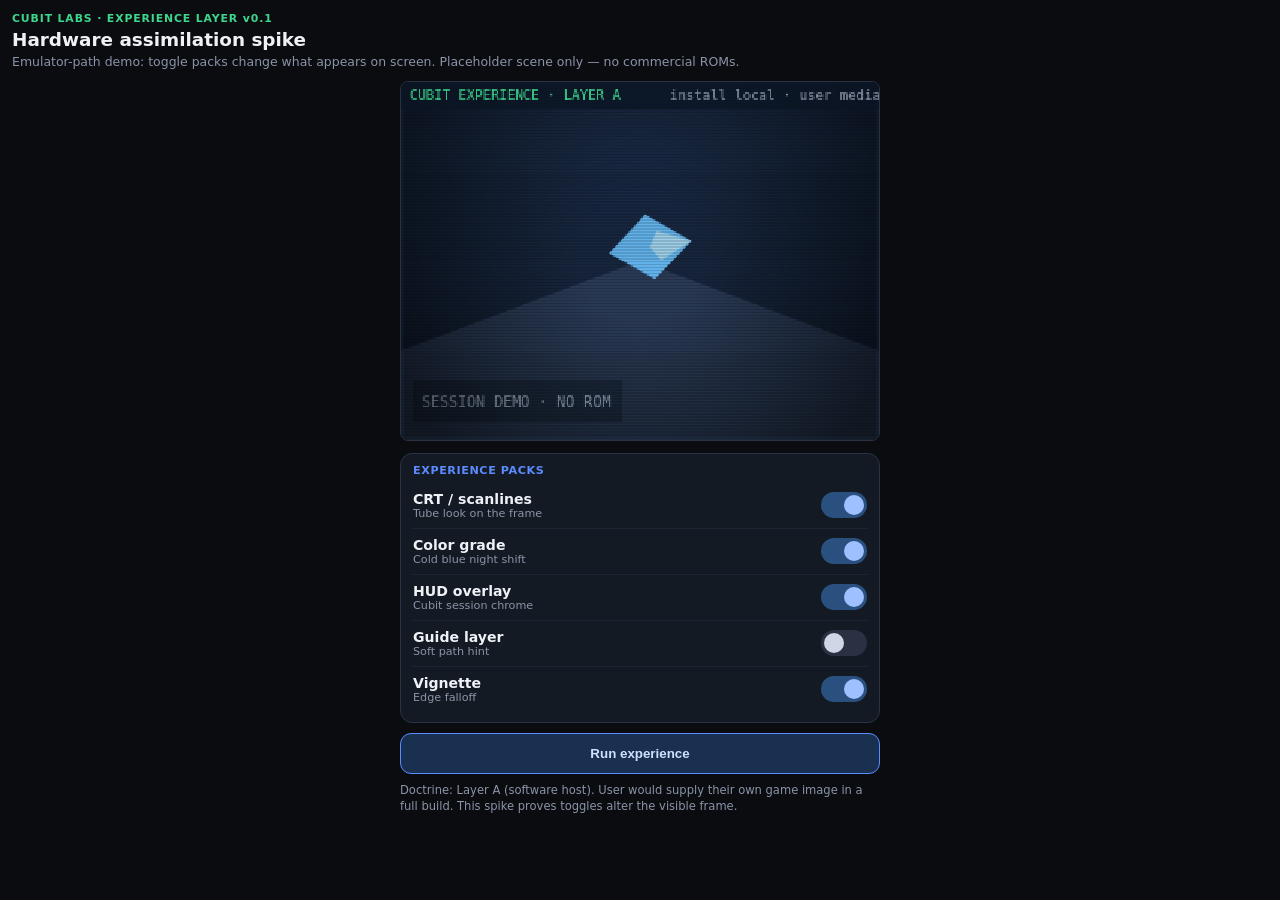
==== docs/experience/index.html @ cb0983c6 "docs: experience layer web spike" ====
<!DOCTYPE html>
<html lang="en">
<head>
  <meta charset="UTF-8" />
  <meta name="viewport" content="width=device-width, initial-scale=1, viewport-fit=cover" />
  <title>Cubit Experience Layer</title>
  <style>
    :root { --bg:#0a0c10; --card:#141a24; --line:#2a3142; --text:#eef1f6; --mute:#8b93a7; --ok:#3dd68c; --accent:#5b8cff; }
    * { box-sizing: border-box; margin: 0; padding: 0; }
    body { font-family: system-ui, sans-serif; background: var(--bg); color: var(--text); min-height: 100dvh; padding: 12px; }
    .brand { color: var(--ok); font-size: 0.68rem; font-weight: 700; letter-spacing: 0.08em; }
    h1 { font-size: 1.15rem; margin: 4px 0; }
    .sub { color: var(--mute); font-size: 0.78rem; margin-bottom: 10px; line-height: 1.35; }
    .stage {
      position: relative; width: 100%; max-width: 480px; margin: 0 auto 12px;
      aspect-ratio: 4/3; background: #000; border-radius: 8px; overflow: hidden;
      border: 1px solid var(--line);
    }
    canvas { width: 100%; height: 100%; display: block; image-rendering: pixelated; }
    .card { background: var(--card); border: 1px solid var(--line); border-radius: 12px; padding: 10px 12px; max-width: 480px; margin: 0 auto 10px; }
    .card h2 { font-size: 0.7rem; color: var(--accent); text-transform: uppercase; letter-spacing: 0.05em; margin-bottom: 6px; }
    .row { display: flex; align-items: center; justify-content: space-between; padding: 8px 0; border-bottom: 1px solid #1e2533; }
    .row:last-child { border-bottom: none; }
    .title { font-size: 0.88rem; font-weight: 600; }
    .desc { font-size: 0.7rem; color: var(--mute); }
    .sw { position: relative; width: 46px; height: 26px; }
    .sw input { opacity: 0; width: 0; height: 0; }
    .sw span { position: absolute; inset: 0; background: #2a3142; border-radius: 999px; cursor: pointer; }
    .sw span:before { content: ""; position: absolute; width: 20px; height: 20px; left: 3px; top: 3px; background: #cfd6e6; border-radius: 50%; transition: 0.15s; }
    .sw input:checked + span { background: #2a5080; }
    .sw input:checked + span:before { transform: translateX(20px); background: #9ec0ff; }
    button {
      width: 100%; max-width: 480px; margin: 8px auto; display: block; padding: 12px;
      border-radius: 11px; border: 1px solid var(--accent); background: #1a3050; color: #cfe0ff; font-weight: 700;
    }
    .note { max-width: 480px; margin: 8px auto; font-size: 0.72rem; color: var(--mute); line-height: 1.4; }
  </style>
</head>
<body>
  <div class="brand">CUBIT LABS · EXPERIENCE LAYER v0.1</div>
  <h1>Hardware assimilation spike</h1>
  <p class="sub">Emulator-path demo: toggle packs change what appears on screen. Placeholder scene only — no commercial ROMs.</p>

  <div class="stage"><canvas id="c" width="320" height="240"></canvas></div>

  <div class="card">
    <h2>Experience packs</h2>
    <div class="row">
      <div><div class="title">CRT / scanlines</div><div class="desc">Tube look on the frame</div></div>
      <label class="sw"><input type="checkbox" id="crt" checked /><span></span></label>
    </div>
    <div class="row">
      <div><div class="title">Color grade</div><div class="desc">Cold blue night shift</div></div>
      <label class="sw"><input type="checkbox" id="grade" checked /><span></span></label>
    </div>
    <div class="row">
      <div><div class="title">HUD overlay</div><div class="desc">Cubit session chrome</div></div>
      <label class="sw"><input type="checkbox" id="hud" checked /><span></span></label>
    </div>
    <div class="row">
      <div><div class="title">Guide layer</div><div class="desc">Soft path hint</div></div>
      <label class="sw"><input type="checkbox" id="guide" /><span></span></label>
    </div>
    <div class="row">
      <div><div class="title">Vignette</div><div class="desc">Edge falloff</div></div>
      <label class="sw"><input type="checkbox" id="vig" checked /><span></span></label>
    </div>
  </div>

  <button type="button" onclick="runExperience()">Run experience</button>
  <p class="note">Doctrine: Layer A (software host). User would supply their own game image in a full build. This spike proves toggles alter the visible frame.</p>

  <script>
    const canvas = document.getElementById('c');
    const ctx = canvas.getContext('2d');
    let t = 0;
    let packs = { crt: true, grade: true, hud: true, guide: false, vig: true };

    function readToggles() {
      packs.crt = document.getElementById('crt').checked;
      packs.grade = document.getElementById('grade').checked;
      packs.hud = document.getElementById('hud').checked;
      packs.guide = document.getElementById('guide').checked;
      packs.vig = document.getElementById('vig').checked;
    }

    function runExperience() {
      readToggles();
    }

    document.querySelectorAll('.sw input').forEach(el => el.addEventListener('change', runExperience));

    function drawBase() {
      // faux “low-poly room” game frame
      const g = ctx.createLinearGradient(0, 0, 0, 240);
      g.addColorStop(0, '#1a2840');
      g.addColorStop(1, '#0c1018');
      ctx.fillStyle = g;
      ctx.fillRect(0, 0, 320, 240);

      // floor
      ctx.fillStyle = '#2a3548';
      ctx.beginPath();
      ctx.moveTo(0, 180); ctx.lineTo(160, 120); ctx.lineTo(320, 180); ctx.lineTo(320, 240); ctx.lineTo(0, 240);
      ctx.fill();

      // spinning “crystal” stand-in for game content
      const cx = 160 + Math.sin(t * 0.03) * 8;
      const cy = 110 + Math.cos(t * 0.02) * 4;
      ctx.save();
      ctx.translate(cx, cy);
      ctx.rotate(t * 0.02);
      ctx.fillStyle = '#6ec8ff';
      ctx.beginPath();
      ctx.moveTo(0, -28); ctx.lineTo(22, 0); ctx.lineTo(0, 28); ctx.lineTo(-22, 0);
      ctx.closePath();
      ctx.fill();
      ctx.fillStyle = '#b8ecff';
      ctx.beginPath();
      ctx.moveTo(0, -28); ctx.lineTo(10, -6); ctx.lineTo(0, 0); ctx.lineTo(-10, -6);
      ctx.fill();
      ctx.restore();

      // faux N64-ish caption
      ctx.fillStyle = 'rgba(0,0,0,0.35)';
      ctx.fillRect(8, 200, 140, 28);
      ctx.fillStyle = '#cde';
      ctx.font = '10px monospace';
      ctx.fillText('SESSION DEMO · NO ROM', 14, 218);
    }

    function applyGrade() {
      if (!packs.grade) return;
      ctx.fillStyle = 'rgba(40, 80, 140, 0.18)';
      ctx.fillRect(0, 0, 320, 240);
    }

    function applyVignette() {
      if (!packs.vig) return;
      const vg = ctx.createRadialGradient(160, 120, 40, 160, 120, 180);
      vg.addColorStop(0, 'rgba(0,0,0,0)');
      vg.addColorStop(1, 'rgba(0,0,0,0.55)');
      ctx.fillStyle = vg;
      ctx.fillRect(0, 0, 320, 240);
    }

    function applyCRT() {
      if (!packs.crt) return;
      for (let y = 0; y < 240; y += 2) {
        ctx.fillStyle = 'rgba(0,0,0,0.15)';
        ctx.fillRect(0, y, 320, 1);
      }
      ctx.strokeStyle = 'rgba(120,180,255,0.08)';
      ctx.strokeRect(1, 1, 318, 238);
    }

    function applyHUD() {
      if (!packs.hud) return;
      ctx.fillStyle = 'rgba(10, 20, 35, 0.75)';
      ctx.fillRect(0, 0, 320, 18);
      ctx.fillStyle = '#3dd68c';
      ctx.font = '9px monospace';
      ctx.fillText('CUBIT EXPERIENCE · LAYER A', 6, 12);
      ctx.fillStyle = '#8b93a7';
      ctx.fillText('install local · user media only', 180, 12);
    }

    function applyGuide() {
      if (!packs.guide) return;
      ctx.strokeStyle = 'rgba(91, 140, 255, 0.5)';
      ctx.setLineDash([4, 4]);
      ctx.beginPath();
      ctx.moveTo(40, 200);
      ctx.quadraticCurveTo(120, 150, 160, 110);
      ctx.stroke();
      ctx.setLineDash([]);
      ctx.fillStyle = 'rgba(91, 140, 255, 0.8)';
      ctx.font = '9px monospace';
      ctx.fillText('GUIDE', 42, 196);
    }

    function frame() {
      t++;
      drawBase();
      applyGrade();
      applyGuide();
      applyVignette();
      applyCRT();
      applyHUD();
      requestAnimationFrame(frame);
    }
    runExperience();
    frame();
  </script>
</body>
</html>
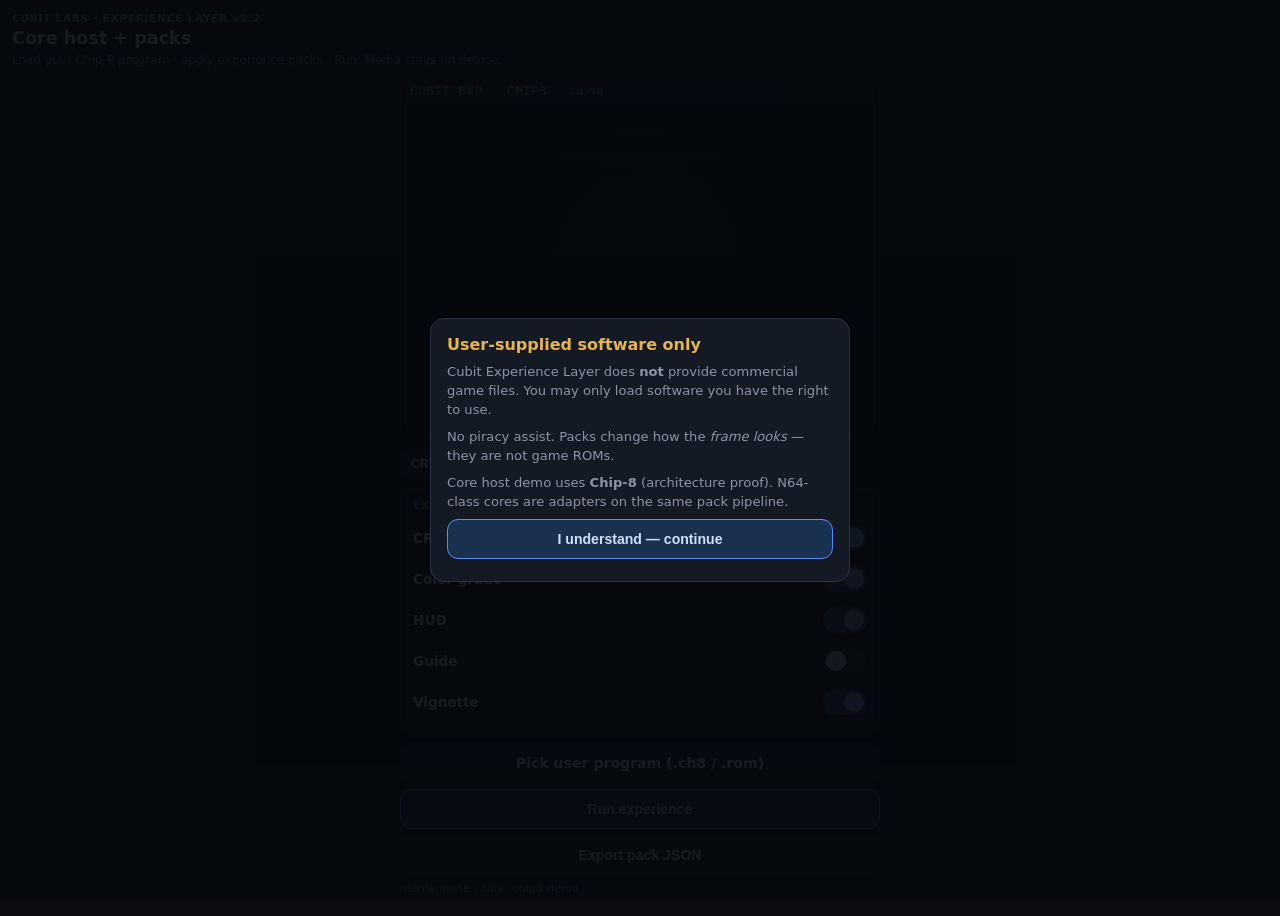
==== commit 812dafaa: "feat: experience v0.2 docs/experience/index.html" ====
--- a/docs/experience/index.html
+++ b/docs/experience/index.html
@@ -5,76 +5,243 @@
   <meta name="viewport" content="width=device-width, initial-scale=1, viewport-fit=cover" />
   <title>Cubit Experience Layer</title>
   <style>
-    :root { --bg:#0a0c10; --card:#141a24; --line:#2a3142; --text:#eef1f6; --mute:#8b93a7; --ok:#3dd68c; --accent:#5b8cff; }
+    :root { --bg:#0a0c10; --card:#141a24; --line:#2a3142; --text:#eef1f6; --mute:#8b93a7; --ok:#3dd68c; --accent:#5b8cff; --warn:#e8b44c; }
     * { box-sizing: border-box; margin: 0; padding: 0; }
     body { font-family: system-ui, sans-serif; background: var(--bg); color: var(--text); min-height: 100dvh; padding: 12px; }
-    .brand { color: var(--ok); font-size: 0.68rem; font-weight: 700; letter-spacing: 0.08em; }
-    h1 { font-size: 1.15rem; margin: 4px 0; }
-    .sub { color: var(--mute); font-size: 0.78rem; margin-bottom: 10px; line-height: 1.35; }
-    .stage {
-      position: relative; width: 100%; max-width: 480px; margin: 0 auto 12px;
-      aspect-ratio: 4/3; background: #000; border-radius: 8px; overflow: hidden;
-      border: 1px solid var(--line);
-    }
+    .brand { color: var(--ok); font-size: 0.65rem; font-weight: 700; letter-spacing: 0.08em; }
+    h1 { font-size: 1.1rem; margin: 4px 0; }
+    .sub { color: var(--mute); font-size: 0.75rem; margin-bottom: 10px; line-height: 1.35; }
+    .stage { position: relative; width: 100%; max-width: 480px; margin: 0 auto 10px; aspect-ratio: 4/3; background: #000; border-radius: 8px; overflow: hidden; border: 1px solid var(--line); }
     canvas { width: 100%; height: 100%; display: block; image-rendering: pixelated; }
     .card { background: var(--card); border: 1px solid var(--line); border-radius: 12px; padding: 10px 12px; max-width: 480px; margin: 0 auto 10px; }
-    .card h2 { font-size: 0.7rem; color: var(--accent); text-transform: uppercase; letter-spacing: 0.05em; margin-bottom: 6px; }
-    .row { display: flex; align-items: center; justify-content: space-between; padding: 8px 0; border-bottom: 1px solid #1e2533; }
+    .card h2 { font-size: 0.68rem; color: var(--accent); text-transform: uppercase; letter-spacing: 0.05em; margin-bottom: 6px; }
+    .row { display: flex; align-items: center; justify-content: space-between; padding: 7px 0; border-bottom: 1px solid #1e2533; gap: 8px; }
     .row:last-child { border-bottom: none; }
-    .title { font-size: 0.88rem; font-weight: 600; }
-    .desc { font-size: 0.7rem; color: var(--mute); }
-    .sw { position: relative; width: 46px; height: 26px; }
+    .title { font-size: 0.85rem; font-weight: 600; }
+    .desc { font-size: 0.68rem; color: var(--mute); }
+    .sw { position: relative; width: 44px; height: 26px; flex-shrink: 0; }
     .sw input { opacity: 0; width: 0; height: 0; }
     .sw span { position: absolute; inset: 0; background: #2a3142; border-radius: 999px; cursor: pointer; }
     .sw span:before { content: ""; position: absolute; width: 20px; height: 20px; left: 3px; top: 3px; background: #cfd6e6; border-radius: 50%; transition: 0.15s; }
     .sw input:checked + span { background: #2a5080; }
-    .sw input:checked + span:before { transform: translateX(20px); background: #9ec0ff; }
-    button {
-      width: 100%; max-width: 480px; margin: 8px auto; display: block; padding: 12px;
-      border-radius: 11px; border: 1px solid var(--accent); background: #1a3050; color: #cfe0ff; font-weight: 700;
-    }
-    .note { max-width: 480px; margin: 8px auto; font-size: 0.72rem; color: var(--mute); line-height: 1.4; }
+    .sw input:checked + span:before { transform: translateX(18px); background: #9ec0ff; }
+    button, label.filebtn {
+      width: 100%; max-width: 480px; margin: 6px auto; display: block; padding: 11px;
+      border-radius: 11px; border: 1px solid var(--line); background: #1a2435; color: var(--text);
+      font-weight: 700; font-size: 0.88rem; text-align: center; cursor: pointer;
+    }
+    button.primary { border-color: var(--accent); background: #1a3050; color: #cfe0ff; }
+    .note { max-width: 480px; margin: 6px auto; font-size: 0.7rem; color: var(--mute); line-height: 1.35; }
+    #legal {
+      position: fixed; inset: 0; background: rgba(5,8,12,0.92); z-index: 20;
+      display: flex; align-items: center; justify-content: center; padding: 16px;
+    }
+    #legal .box { background: var(--card); border: 1px solid var(--line); border-radius: 14px; padding: 16px; max-width: 420px; }
+    #legal h2 { color: var(--warn); font-size: 1rem; margin-bottom: 8px; }
+    #legal p { font-size: 0.82rem; color: var(--mute); line-height: 1.45; margin-bottom: 8px; }
+    #log { max-width: 480px; margin: 8px auto; font-family: monospace; font-size: 0.68rem; color: var(--mute); white-space: pre-wrap; }
+    .packbtns { display: flex; gap: 6px; flex-wrap: wrap; max-width: 480px; margin: 0 auto 8px; }
+    .packbtns button { width: auto; margin: 0; padding: 8px 10px; font-size: 0.75rem; }
   </style>
 </head>
 <body>
-  <div class="brand">CUBIT LABS · EXPERIENCE LAYER v0.1</div>
-  <h1>Hardware assimilation spike</h1>
-  <p class="sub">Emulator-path demo: toggle packs change what appears on screen. Placeholder scene only — no commercial ROMs.</p>
+  <div id="legal">
+    <div class="box">
+      <h2>User-supplied software only</h2>
+      <p>Cubit Experience Layer does <strong>not</strong> provide commercial game files. You may only load software you have the right to use.</p>
+      <p>No piracy assist. Packs change how the <em>frame looks</em> — they are not game ROMs.</p>
+      <p>Core host demo uses <strong>Chip-8</strong> (architecture proof). N64-class cores are adapters on the same pack pipeline.</p>
+      <button type="button" class="primary" onclick="acceptLegal()">I understand — continue</button>
+    </div>
+  </div>
+
+  <div class="brand">CUBIT LABS · EXPERIENCE LAYER v0.2</div>
+  <h1>Core host + packs</h1>
+  <p class="sub">Load your Chip-8 program · apply experience packs · Run. Media stays on device.</p>
 
   <div class="stage"><canvas id="c" width="320" height="240"></canvas></div>
+
+  <div class="packbtns">
+    <button type="button" onclick="applyPack('crt-cold')">CRT Cold</button>
+    <button type="button" onclick="applyPack('clean')">Clean</button>
+    <button type="button" onclick="applyPack('glow')">Glow</button>
+  </div>
 
   <div class="card">
     <h2>Experience packs</h2>
-    <div class="row">
-      <div><div class="title">CRT / scanlines</div><div class="desc">Tube look on the frame</div></div>
-      <label class="sw"><input type="checkbox" id="crt" checked /><span></span></label>
-    </div>
-    <div class="row">
-      <div><div class="title">Color grade</div><div class="desc">Cold blue night shift</div></div>
-      <label class="sw"><input type="checkbox" id="grade" checked /><span></span></label>
-    </div>
-    <div class="row">
-      <div><div class="title">HUD overlay</div><div class="desc">Cubit session chrome</div></div>
-      <label class="sw"><input type="checkbox" id="hud" checked /><span></span></label>
-    </div>
-    <div class="row">
-      <div><div class="title">Guide layer</div><div class="desc">Soft path hint</div></div>
-      <label class="sw"><input type="checkbox" id="guide" /><span></span></label>
-    </div>
-    <div class="row">
-      <div><div class="title">Vignette</div><div class="desc">Edge falloff</div></div>
-      <label class="sw"><input type="checkbox" id="vig" checked /><span></span></label>
-    </div>
+    <div class="row"><div><div class="title">CRT</div></div><label class="sw"><input type="checkbox" id="crt" checked /><span></span></label></div>
+    <div class="row"><div><div class="title">Color grade</div></div><label class="sw"><input type="checkbox" id="grade" checked /><span></span></label></div>
+    <div class="row"><div><div class="title">HUD</div></div><label class="sw"><input type="checkbox" id="hud" checked /><span></span></label></div>
+    <div class="row"><div><div class="title">Guide</div></div><label class="sw"><input type="checkbox" id="guide" /><span></span></label></div>
+    <div class="row"><div><div class="title">Vignette</div></div><label class="sw"><input type="checkbox" id="vig" checked /><span></span></label></div>
   </div>
 
-  <button type="button" onclick="runExperience()">Run experience</button>
-  <p class="note">Doctrine: Layer A (software host). User would supply their own game image in a full build. This spike proves toggles alter the visible frame.</p>
+  <label class="filebtn">Pick user program (.ch8 / .rom)
+    <input type="file" id="rom" accept=".ch8,.c8,.rom,application/octet-stream" hidden />
+  </label>
+  <button type="button" class="primary" onclick="runExperience()">Run experience</button>
+  <button type="button" onclick="exportPack()">Export pack JSON</button>
+  <p class="note" id="mediaLine">media: none · core: chip8-demo</p>
+  <div id="log"></div>
 
   <script>
     const canvas = document.getElementById('c');
     const ctx = canvas.getContext('2d');
-    let t = 0;
+    const off = document.createElement('canvas');
+    off.width = 64; off.height = 32;
+    const octx = off.getContext('2d');
     let packs = { crt: true, grade: true, hud: true, guide: false, vig: true };
+    let mediaMeta = { name: null, size: 0, sha: null };
+    let running = false;
+
+    // --- Chip-8 core (minimal) ---
+    const C8 = {
+      mem: new Uint8Array(4096),
+      V: new Uint8Array(16),
+      stack: new Uint16Array(16),
+      sp: 0, I: 0, pc: 0x200,
+      delay: 0, sound: 0,
+      key: new Uint8Array(16),
+      gfx: new Uint8Array(64 * 32),
+      draw: false,
+      reset() {
+        this.mem.fill(0); this.V.fill(0); this.stack.fill(0);
+        this.sp = 0; this.I = 0; this.pc = 0x200; this.delay = 0; this.sound = 0;
+        this.gfx.fill(0); this.draw = true;
+        const font = [
+          0xF0,0x90,0x90,0x90,0xF0, 0x20,0x60,0x20,0x20,0x70,
+          0xF0,0x10,0xF0,0x80,0xF0, 0xF0,0x10,0xF0,0x10,0xF0,
+          0x90,0x90,0xF0,0x10,0x10, 0xF0,0x80,0xF0,0x10,0xF0,
+          0xF0,0x80,0xF0,0x90,0xF0, 0xF0,0x10,0x20,0x40,0x40,
+          0xF0,0x90,0xF0,0x90,0xF0, 0xF0,0x90,0xF0,0x10,0xF0,
+          0xF0,0x90,0xF0,0x90,0x90, 0xE0,0x90,0xE0,0x90,0xE0,
+          0xF0,0x80,0x80,0x80,0xF0, 0xE0,0x90,0x90,0x90,0xE0,
+          0xF0,0x80,0xF0,0x80,0xF0, 0xF0,0x80,0xF0,0x80,0x80
+        ];
+        this.mem.set(font, 0);
+      },
+      load(bytes) {
+        this.reset();
+        this.mem.set(bytes.slice(0, 0x1000 - 0x200), 0x200);
+      },
+      step() {
+        const op = (this.mem[this.pc] << 8) | this.mem[this.pc + 1];
+        this.pc = (this.pc + 2) & 0xfff;
+        const x = (op & 0x0f00) >> 8, y = (op & 0x00f0) >> 4, n = op & 0x000f;
+        const nn = op & 0x00ff, nnn = op & 0x0fff;
+        switch (op & 0xf000) {
+          case 0x0000:
+            if (nn === 0xe0) { this.gfx.fill(0); this.draw = true; }
+            else if (nn === 0xee) { this.sp = (this.sp - 1) & 0xf; this.pc = this.stack[this.sp]; }
+            break;
+          case 0x1000: this.pc = nnn; break;
+          case 0x2000: this.stack[this.sp] = this.pc; this.sp = (this.sp + 1) & 0xf; this.pc = nnn; break;
+          case 0x3000: if (this.V[x] === nn) this.pc = (this.pc + 2) & 0xfff; break;
+          case 0x4000: if (this.V[x] !== nn) this.pc = (this.pc + 2) & 0xfff; break;
+          case 0x5000: if (this.V[x] === this.V[y]) this.pc = (this.pc + 2) & 0xfff; break;
+          case 0x6000: this.V[x] = nn; break;
+          case 0x7000: this.V[x] = (this.V[x] + nn) & 0xff; break;
+          case 0x8000:
+            switch (n) {
+              case 0: this.V[x] = this.V[y]; break;
+              case 1: this.V[x] |= this.V[y]; break;
+              case 2: this.V[x] &= this.V[y]; break;
+              case 3: this.V[x] ^= this.V[y]; break;
+              case 4: { const s = this.V[x] + this.V[y]; this.V[0xf] = s > 255 ? 1 : 0; this.V[x] = s & 0xff; break; }
+              case 5: this.V[0xf] = this.V[x] >= this.V[y] ? 1 : 0; this.V[x] = (this.V[x] - this.V[y]) & 0xff; break;
+              case 6: this.V[0xf] = this.V[x] & 1; this.V[x] >>= 1; break;
+              case 7: this.V[0xf] = this.V[y] >= this.V[x] ? 1 : 0; this.V[x] = (this.V[y] - this.V[x]) & 0xff; break;
+              case 0xe: this.V[0xf] = (this.V[x] & 0x80) ? 1 : 0; this.V[x] = (this.V[x] << 1) & 0xff; break;
+            }
+            break;
+          case 0x9000: if (this.V[x] !== this.V[y]) this.pc = (this.pc + 2) & 0xfff; break;
+          case 0xa000: this.I = nnn; break;
+          case 0xb000: this.pc = (nnn + this.V[0]) & 0xfff; break;
+          case 0xc000: this.V[x] = (Math.random() * 256) & nn; break;
+          case 0xd000: {
+            this.V[0xf] = 0;
+            for (let row = 0; row < n; row++) {
+              const sprite = this.mem[(this.I + row) & 0xfff];
+              for (let col = 0; col < 8; col++) {
+                if (!(sprite & (0x80 >> col))) continue;
+                const px = (this.V[x] + col) % 64;
+                const py = (this.V[y] + row) % 32;
+                const i = py * 64 + px;
+                if (this.gfx[i]) this.V[0xf] = 1;
+                this.gfx[i] ^= 1;
+              }
+            }
+            this.draw = true;
+            break;
+          }
+          case 0xe000:
+            if (nn === 0x9e) { if (this.key[this.V[x]]) this.pc = (this.pc + 2) & 0xfff; }
+            else if (nn === 0xa1) { if (!this.key[this.V[x]]) this.pc = (this.pc + 2) & 0xfff; }
+            break;
+          case 0xf000:
+            switch (nn) {
+              case 0x07: this.V[x] = this.delay; break;
+              case 0x0a: this.pc = (this.pc - 2) & 0xfff; break;
+              case 0x15: this.delay = this.V[x]; break;
+              case 0x18: this.sound = this.V[x]; break;
+              case 0x1e: this.I = (this.I + this.V[x]) & 0xfff; break;
+              case 0x29: this.I = (this.V[x] & 0xf) * 5; break;
+              case 0x33:
+                this.mem[this.I] = (this.V[x] / 100) | 0;
+                this.mem[this.I + 1] = ((this.V[x] / 10) | 0) % 10;
+                this.mem[this.I + 2] = this.V[x] % 10;
+                break;
+              case 0x55: for (let i = 0; i <= x; i++) this.mem[this.I + i] = this.V[i]; break;
+              case 0x65: for (let i = 0; i <= x; i++) this.V[i] = this.mem[this.I + i]; break;
+            }
+            break;
+        }
+      }
+    };
+
+    // Built-in tiny demo program (draws a bouncing pattern) — not a commercial ROM
+    function loadDemoProgram() {
+      // Simple program: clear, draw font digits in a loop-ish pattern
+      const prog = [
+        0x00, 0xE0, // CLS
+        0x60, 0x0A, // V0 = 10
+        0x61, 0x05, // V1 = 5
+        0x62, 0x00, // V2 = 0
+        0xF2, 0x29, // I = sprite V2
+        0xD0, 0x15, // draw
+        0x70, 0x05, // V0 += 5
+        0x72, 0x01, // V2 += 1
+        0x32, 0x0A, // skip if V2 == 10
+        0x12, 0x08, // jump back
+        0x12, 0x00  // jump start
+      ];
+      C8.load(new Uint8Array(prog));
+      mediaMeta = { name: 'demo-builtin.ch8', size: prog.length, sha: 'builtin' };
+      document.getElementById('mediaLine').textContent =
+        'media: ' + mediaMeta.name + ' · ' + mediaMeta.size + 'b · core: chip8';
+      log('Loaded built-in demo program');
+    }
+
+    async function hashBuf(buf) {
+      try {
+        const dig = await crypto.subtle.digest('SHA-256', buf);
+        return [...new Uint8Array(dig)].map(b => b.toString(16).padStart(2, '0')).join('').slice(0, 16);
+      } catch (e) { return 'local'; }
+    }
+
+    document.getElementById('rom').addEventListener('change', async (e) => {
+      const f = e.target.files && e.target.files[0];
+      if (!f) return;
+      const buf = await f.arrayBuffer();
+      const bytes = new Uint8Array(buf);
+      C8.load(bytes);
+      const sha = await hashBuf(buf);
+      mediaMeta = { name: f.name, size: f.size, sha };
+      document.getElementById('mediaLine').textContent =
+        'media: ' + f.name + ' · ' + f.size + 'b · sha:' + sha + ' · core: chip8';
+      log('User media loaded (local only): ' + f.name);
+      running = true;
+    });
 
     function readToggles() {
       packs.crt = document.getElementById('crt').checked;
@@ -84,57 +251,93 @@
       packs.vig = document.getElementById('vig').checked;
     }
 
+    function applyPack(id) {
+      const map = {
+        'crt-cold': { crt: true, grade: true, hud: true, guide: false, vig: true },
+        'clean': { crt: false, grade: false, hud: false, guide: false, vig: false },
+        'glow': { crt: true, grade: true, hud: true, guide: true, vig: true }
+      };
+      const p = map[id];
+      if (!p) return;
+      packs = { ...p };
+      Object.keys(p).forEach(k => { const el = document.getElementById(k); if (el) el.checked = p[k]; });
+      log('Pack applied: ' + id);
+    }
+
     function runExperience() {
       readToggles();
-    }
-
-    document.querySelectorAll('.sw input').forEach(el => el.addEventListener('change', runExperience));
-
-    function drawBase() {
-      // faux “low-poly room” game frame
-      const g = ctx.createLinearGradient(0, 0, 0, 240);
-      g.addColorStop(0, '#1a2840');
-      g.addColorStop(1, '#0c1018');
-      ctx.fillStyle = g;
+      running = true;
+      log('Run experience · packs=' + JSON.stringify(packs));
+      try {
+        const session = {
+          schema: 1,
+          type: 'experience_session',
+          core: 'chip8',
+          media: mediaMeta,
+          packs,
+          ts: Date.now()
+        };
+        localStorage.setItem('cubit_experience_session', JSON.stringify(session));
+      } catch (e) {}
+    }
+
+    function exportPack() {
+      readToggles();
+      const doc = {
+        schema: 1,
+        id: 'user-pack-' + Date.now(),
+        name: 'User pack',
+        author: 'local',
+        license: 'user',
+        packs: { ...packs }
+      };
+      const blob = new Blob([JSON.stringify(doc, null, 2)], { type: 'application/json' });
+      const a = document.createElement('a');
+      a.href = URL.createObjectURL(blob);
+      a.download = doc.id + '.json';
+      a.click();
+      log('Exported pack JSON');
+    }
+
+    function acceptLegal() {
+      localStorage.setItem('cubit_exp_legal', '1');
+      document.getElementById('legal').style.display = 'none';
+      loadDemoProgram();
+      running = true;
+    }
+    if (localStorage.getItem('cubit_exp_legal') === '1') {
+      document.getElementById('legal').style.display = 'none';
+      loadDemoProgram();
+      running = true;
+    }
+
+    function log(m) {
+      const el = document.getElementById('log');
+      el.textContent += m + '\n';
+    }
+
+    function drawCore() {
+      // scale 64x32 chip8 to offscreen then to main
+      const img = octx.createImageData(64, 32);
+      for (let i = 0; i < 64 * 32; i++) {
+        const on = C8.gfx[i] ? 255 : 0;
+        img.data[i * 4] = on;
+        img.data[i * 4 + 1] = on;
+        img.data[i * 4 + 2] = on;
+        img.data[i * 4 + 3] = 255;
+      }
+      octx.putImageData(img, 0, 0);
+      ctx.fillStyle = '#000';
       ctx.fillRect(0, 0, 320, 240);
-
-      // floor
-      ctx.fillStyle = '#2a3548';
-      ctx.beginPath();
-      ctx.moveTo(0, 180); ctx.lineTo(160, 120); ctx.lineTo(320, 180); ctx.lineTo(320, 240); ctx.lineTo(0, 240);
-      ctx.fill();
-
-      // spinning “crystal” stand-in for game content
-      const cx = 160 + Math.sin(t * 0.03) * 8;
-      const cy = 110 + Math.cos(t * 0.02) * 4;
-      ctx.save();
-      ctx.translate(cx, cy);
-      ctx.rotate(t * 0.02);
-      ctx.fillStyle = '#6ec8ff';
-      ctx.beginPath();
-      ctx.moveTo(0, -28); ctx.lineTo(22, 0); ctx.lineTo(0, 28); ctx.lineTo(-22, 0);
-      ctx.closePath();
-      ctx.fill();
-      ctx.fillStyle = '#b8ecff';
-      ctx.beginPath();
-      ctx.moveTo(0, -28); ctx.lineTo(10, -6); ctx.lineTo(0, 0); ctx.lineTo(-10, -6);
-      ctx.fill();
-      ctx.restore();
-
-      // faux N64-ish caption
-      ctx.fillStyle = 'rgba(0,0,0,0.35)';
-      ctx.fillRect(8, 200, 140, 28);
-      ctx.fillStyle = '#cde';
-      ctx.font = '10px monospace';
-      ctx.fillText('SESSION DEMO · NO ROM', 14, 218);
+      ctx.imageSmoothingEnabled = false;
+      ctx.drawImage(off, 0, 0, 320, 240);
     }
 
     function applyGrade() {
       if (!packs.grade) return;
-      ctx.fillStyle = 'rgba(40, 80, 140, 0.18)';
+      ctx.fillStyle = 'rgba(40, 80, 140, 0.2)';
       ctx.fillRect(0, 0, 320, 240);
     }
-
     function applyVignette() {
       if (!packs.vig) return;
       const vg = ctx.createRadialGradient(160, 120, 40, 160, 120, 180);
@@ -143,45 +346,35 @@
       ctx.fillStyle = vg;
       ctx.fillRect(0, 0, 320, 240);
     }
-
     function applyCRT() {
       if (!packs.crt) return;
       for (let y = 0; y < 240; y += 2) {
-        ctx.fillStyle = 'rgba(0,0,0,0.15)';
+        ctx.fillStyle = 'rgba(0,0,0,0.18)';
         ctx.fillRect(0, y, 320, 1);
       }
-      ctx.strokeStyle = 'rgba(120,180,255,0.08)';
-      ctx.strokeRect(1, 1, 318, 238);
-    }
-
+    }
     function applyHUD() {
       if (!packs.hud) return;
-      ctx.fillStyle = 'rgba(10, 20, 35, 0.75)';
-      ctx.fillRect(0, 0, 320, 18);
+      ctx.fillStyle = 'rgba(10, 20, 35, 0.8)';
+      ctx.fillRect(0, 0, 320, 16);
       ctx.fillStyle = '#3dd68c';
       ctx.font = '9px monospace';
-      ctx.fillText('CUBIT EXPERIENCE · LAYER A', 6, 12);
-      ctx.fillStyle = '#8b93a7';
-      ctx.fillText('install local · user media only', 180, 12);
-    }
-
+      ctx.fillText('CUBIT EXP · CHIP8 · ' + (mediaMeta.name || 'none'), 6, 11);
+    }
     function applyGuide() {
       if (!packs.guide) return;
-      ctx.strokeStyle = 'rgba(91, 140, 255, 0.5)';
-      ctx.setLineDash([4, 4]);
-      ctx.beginPath();
-      ctx.moveTo(40, 200);
-      ctx.quadraticCurveTo(120, 150, 160, 110);
-      ctx.stroke();
-      ctx.setLineDash([]);
-      ctx.fillStyle = 'rgba(91, 140, 255, 0.8)';
-      ctx.font = '9px monospace';
-      ctx.fillText('GUIDE', 42, 196);
-    }
-
-    function frame() {
-      t++;
-      drawBase();
+      ctx.strokeStyle = 'rgba(91,140,255,0.45)';
+      ctx.strokeRect(20, 20, 280, 200);
+    }
+
+    let acc = 0;
+    function frame(ts) {
+      if (running) {
+        for (let i = 0; i < 8; i++) C8.step();
+        if (C8.delay > 0) C8.delay--;
+      }
+      readToggles();
+      drawCore();
       applyGrade();
       applyGuide();
       applyVignette();
@@ -189,8 +382,17 @@
       applyHUD();
       requestAnimationFrame(frame);
     }
-    runExperience();
-    frame();
+    requestAnimationFrame(frame);
+
+    // simple keys 1-4,q-r for chip8
+    window.addEventListener('keydown', e => {
+      const map = { '1':0x1,'2':0x2,'3':0x3,'4':0xc,q:0x4,w:0x5,e:0x6,r:0xd,a:0x7,s:0x8,d:0x9,f:0xe,z:0xa,x:0x0,c:0xb,v:0xf };
+      if (map[e.key] !== undefined) C8.key[map[e.key]] = 1;
+    });
+    window.addEventListener('keyup', e => {
+      const map = { '1':0x1,'2':0x2,'3':0x3,'4':0xc,q:0x4,w:0x5,e:0x6,r:0xd,a:0x7,s:0x8,d:0x9,f:0xe,z:0xa,x:0x0,c:0xb,v:0xf };
+      if (map[e.key] !== undefined) C8.key[map[e.key]] = 0;
+    });
   </script>
 </body>
 </html>
